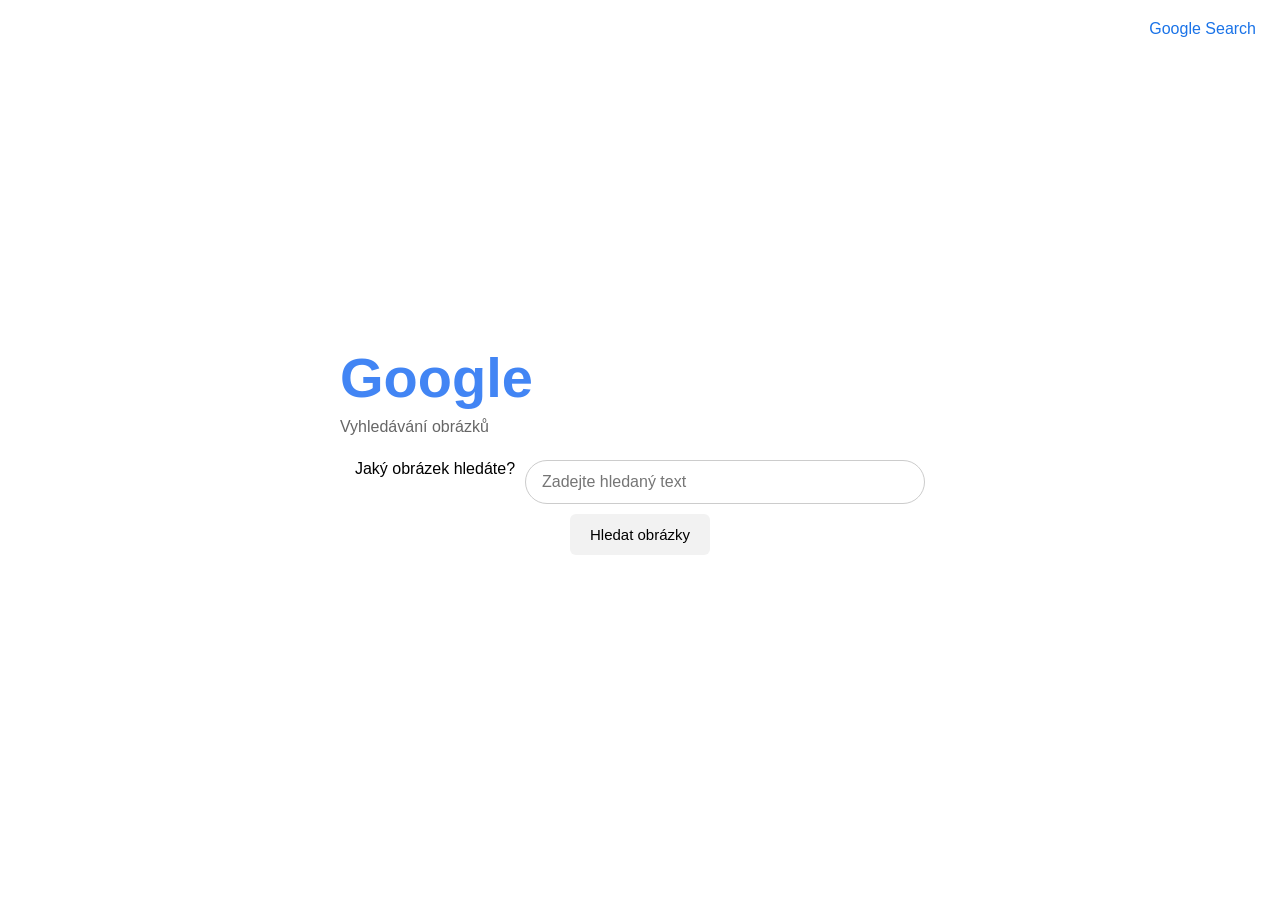
==== index.html @ 07e38ae2 "." ====
<!DOCTYPE html>
<html lang="cs">
<head>
  <meta charset="UTF-8">
  <meta name="viewport" content="width=device-width, initial-scale=1.0">
  <title>Google Image Search</title>
  <link rel="stylesheet" href="style.css">
</head>
<body>
  <a class="top-link" href="index.html">Google Search</a>

  <main>
    <h1>Google</h1>
    <p class="page-subtitle">Vyhledávání obrázků</p>

    <form action="https://www.google.com/search" method="get">
      <label for="image-search">Jaký obrázek hledáte?</label>
      <input
        type="search"
        id="image-search"
        name="q"
        placeholder="Zadejte hledaný text"
        required
      >
      <input type="hidden" name="tbm" value="isch">
      <button type="submit">Hledat obrázky</button>
    </form>
  </main>
</body>
</html>
---- style.css ----
body {
  min-height: 100vh;
  margin: 0;
  display: flex;
  flex-direction: column;
  align-items: center;
  justify-content: center;
  font-family: Arial, sans-serif;
}

main {
  width: min(600px, 90vw);
}

.top-link {
  position: absolute;
  top: 20px;
  right: 24px;
  color: #1a73e8;
  text-decoration: none;
}

.top-link:hover {
  text-decoration: underline;
}

h1 {
  margin: 0 0 24px;
  color: #4285f4;
  font-size: 56px;
}

.page-subtitle {
  margin: -16px 0 24px;
  color: #666;
}

form {
  display: flex;
  flex-wrap: wrap;
  justify-content: center;
  gap: 10px;
}

input {
  width: min(400px, 70vw);
  padding: 12px 16px;
  border: 1px solid #ccc;
  border-radius: 24px;
  font-size: 16px;
}

button {
  padding: 12px 20px;
  border: 0;
  border-radius: 6px;
  background-color: #f2f2f2;
  font-size: 15px;
  cursor: pointer;
}

button:hover {
  background-color: #e5e5e5;
}

.home-page {
  color: #202124;
}

.home-main {
  width: min(584px, 90vw);
  text-align: center;
}

.home-logo {
  margin: 0 0 28px;
  font-size: 88px;
  font-weight: 500;
  letter-spacing: -6px;
}

.logo-blue {
  color: #4285f4;
}

.logo-red {
  color: #ea4335;
}

.logo-yellow {
  color: #fbbc05;
}

.logo-green {
  color: #34a853;
}

.home-form {
  display: flex;
  flex-direction: column;
  align-items: center;
  gap: 28px;
}

.home-form label {
  position: absolute;
  width: 1px;
  height: 1px;
  overflow: hidden;
  clip: rect(0, 0, 0, 0);
  white-space: nowrap;
}

.home-form input {
  box-sizing: border-box;
  width: 100%;
  min-height: 48px;
  padding: 0 20px;
  border-color: #dfe1e5;
  border-radius: 24px;
  outline: none;
}

.home-form input:hover,
.home-form input:focus {
  border-color: transparent;
  box-shadow: 0 1px 6px rgba(32, 33, 36, 0.28);
}

.home-buttons {
  display: flex;
  flex-wrap: wrap;
  justify-content: center;
  gap: 12px;
}

.home-buttons button {
  min-height: 36px;
  padding: 0 16px;
  color: #3c4043;
}

.home-buttons button:hover {
  border: 1px solid #dadce0;
  box-shadow: 0 1px 1px rgba(0, 0, 0, 0.1);
}

.advanced-page h1 {
  font-size: 32px;
}

.advanced-form {
  display: grid;
  gap: 16px;
}

.advanced-row {
  display: grid;
  grid-template-columns: minmax(180px, 1fr) minmax(200px, 2fr);
  align-items: center;
  gap: 12px;
}

.advanced-row input {
  box-sizing: border-box;
  width: 100%;
  border-radius: 4px;
}

.advanced-form button {
  justify-self: end;
}

@media (max-width: 520px) {
  .home-logo {
    font-size: 70px;
  }

  .advanced-row {
    grid-template-columns: 1fr;
    gap: 6px;
  }
}
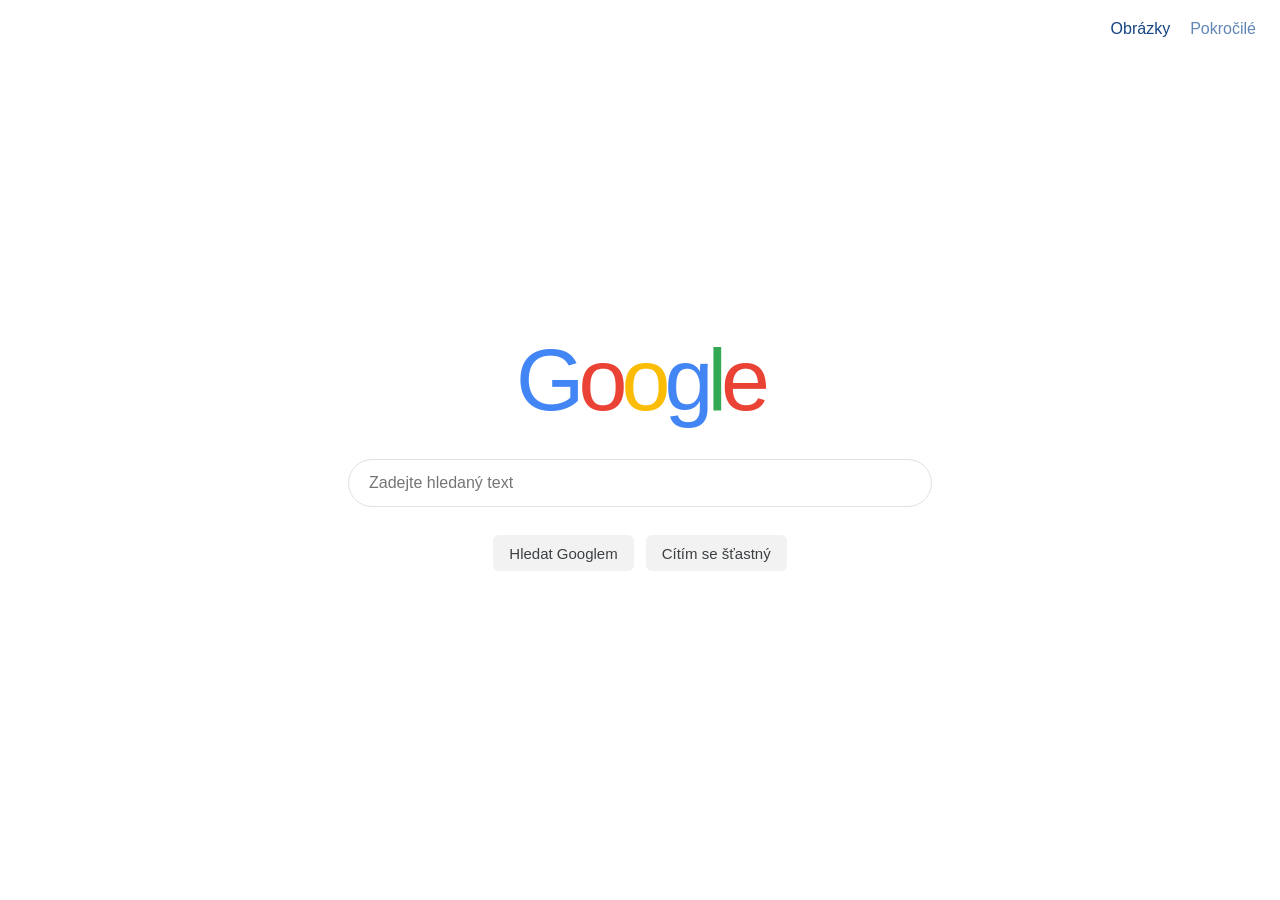
==== commit a1cdb8f4: "." ====
--- a/index.html
+++ b/index.html
@@ -3,27 +3,33 @@
 <head>
   <meta charset="UTF-8">
   <meta name="viewport" content="width=device-width, initial-scale=1.0">
-  <title>Google Image Search</title>
+  <title>Jednoduché rychlé vyhledávání</title>
   <link rel="stylesheet" href="style.css">
 </head>
-<body>
-  <a class="top-link" href="index.html">Google Search</a>
+<body class="home-page">
+  <nav aria-label="Další stránky" style="position: absolute; top: 20px; right: 24px; display: flex; gap: 20px;">
+    <a href="image.html" style="color: #144483; text-decoration: none;">Obrázky</a>
+    <a href="advanced.html" style="color: #6185b5; text-decoration: none;">Pokročilé</a>
+  </nav>
 
-  <main>
-    <h1>Google</h1>
-    <p class="page-subtitle">Vyhledávání obrázků</p>
+  <main class="home-main">
+    <h1 class="home-logo" aria-label="Google">
+      <span class="logo-blue">G</span><span class="logo-red">o</span><span class="logo-yellow">o</span><span class="logo-blue">g</span><span class="logo-green">l</span><span class="logo-red">e</span>
+    </h1>
 
-    <form action="https://www.google.com/search" method="get">
-      <label for="image-search">Jaký obrázek hledáte?</label>
+    <form class="home-form" action="https://www.google.com/search" method="get">
+      <label for="search">Co chcete vyhledat?</label>
       <input
         type="search"
-        id="image-search"
+        id="search"
         name="q"
         placeholder="Zadejte hledaný text"
         required
       >
-      <input type="hidden" name="tbm" value="isch">
-      <button type="submit">Hledat obrázky</button>
+      <div class="home-buttons">
+        <button type="submit">Hledat Googlem</button>
+        <button type="submit" name="btnI" value="I'm Feeling Lucky">Cítím se šťastný</button>
+      </div>
     </form>
   </main>
 </body>
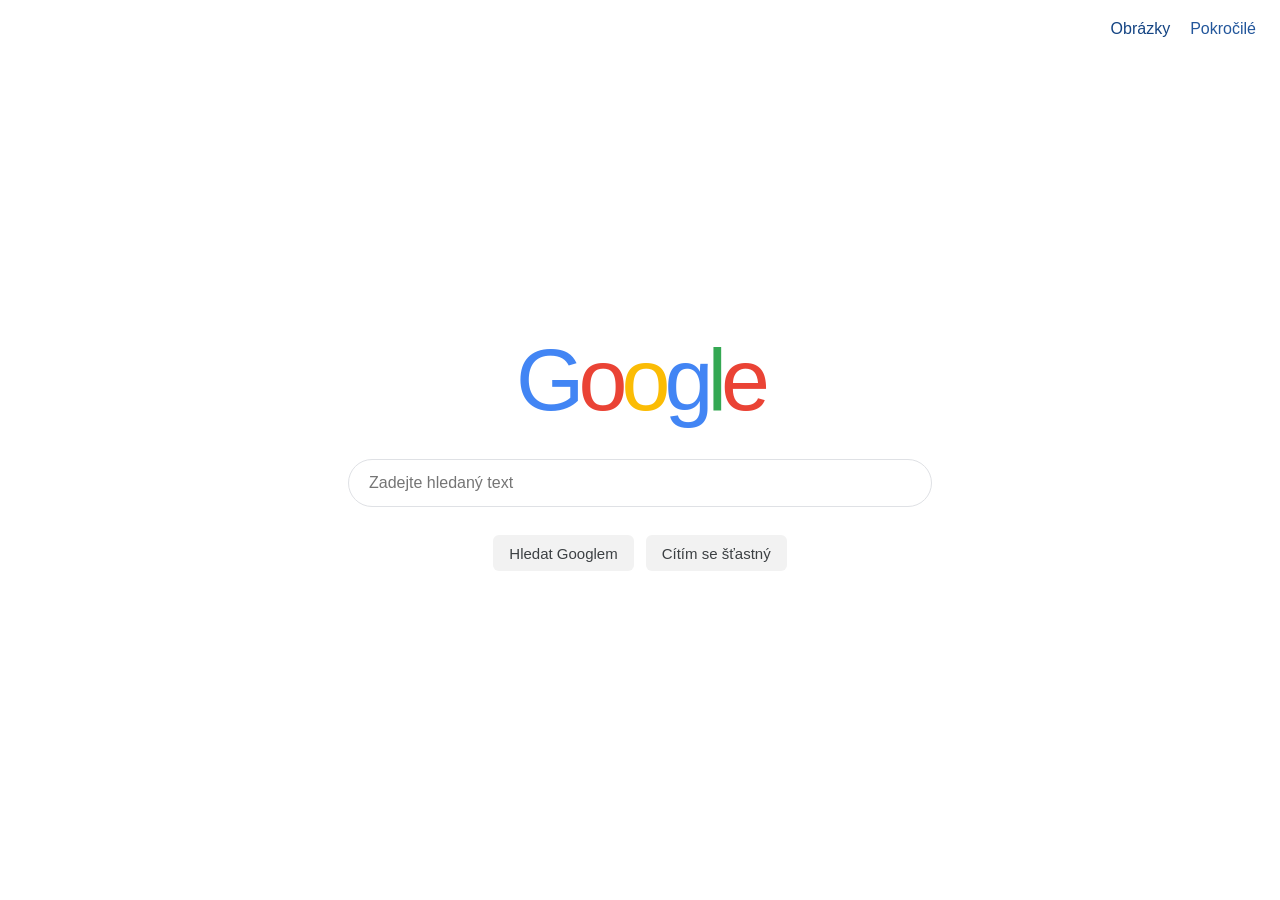
==== commit f0ae7c6c: ".." ====
--- a/index.html
+++ b/index.html
@@ -3,13 +3,13 @@
 <head>
   <meta charset="UTF-8">
   <meta name="viewport" content="width=device-width, initial-scale=1.0">
-  <title>Jednoduché rychlé vyhledávání</title>
+  <title>Jednoduché vyhledávání</title>
   <link rel="stylesheet" href="style.css">
 </head>
 <body class="home-page">
   <nav aria-label="Další stránky" style="position: absolute; top: 20px; right: 24px; display: flex; gap: 20px;">
     <a href="image.html" style="color: #144483; text-decoration: none;">Obrázky</a>
-    <a href="advanced.html" style="color: #6185b5; text-decoration: none;">Pokročilé</a>
+    <a href="advanced.html" style="color: #22569b; text-decoration: none;">Pokročilé</a>
   </nav>
 
   <main class="home-main">
